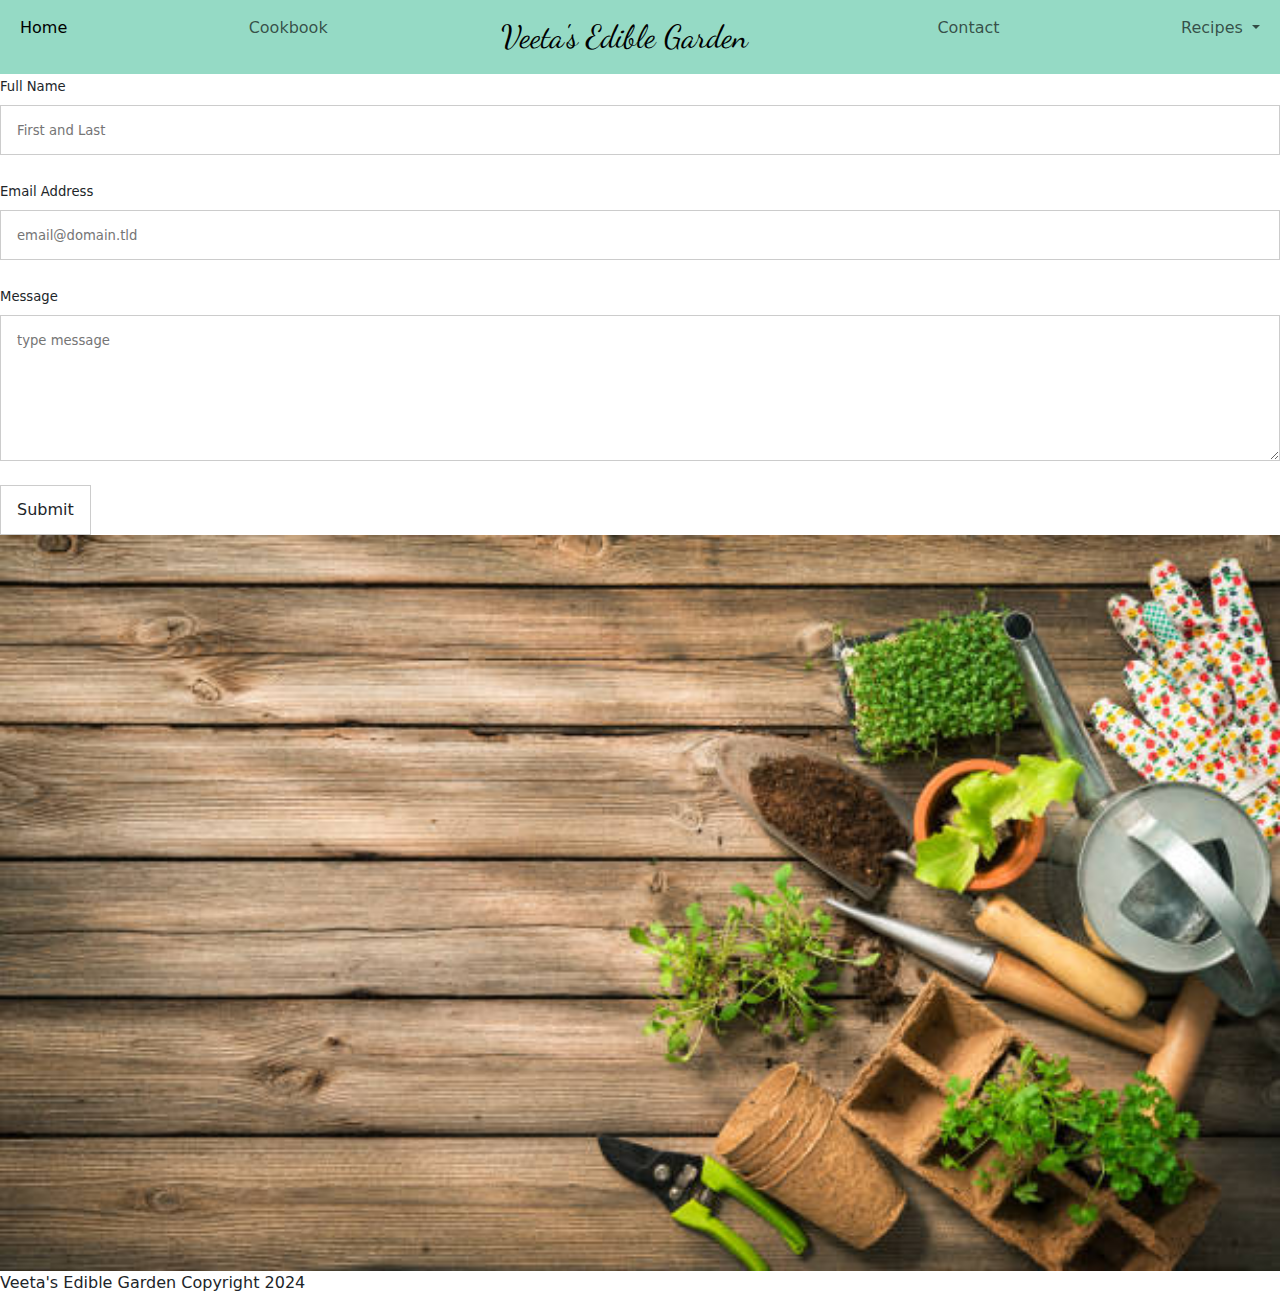
==== contact.html @ 01b27dd6 "adding new path to git hub" ====
<!DOCTYPE html>
<html lang="en">
<head>
    <meta charset="UTF-8">
    <meta name="viewport" content="width=device-width, initial-scale=1.0">
    <title>Veeta's Eatible Garden</title>
    <link rel="preconnect" href="https://fonts.googleapis.com">
    <link rel="preconnect" href="https://fonts.gstatic.com" crossorigin>
    <link href="https://fonts.googleapis.com/css2?family=Dancing+Script:wght@400..700&display=swap" rel="stylesheet">
    <link href="https://cdn.jsdelivr.net/npm/bootstrap@5.3.3/dist/css/bootstrap.min.css" rel="stylesheet" integrity="sha384-QWTKZyjpPEjISv5WaRU9OFeRpok6YctnYmDr5pNlyT2bRjXh0JMhjY6hW+ALEwIH" crossorigin="anonymous">
    <script src="https://cdn.jsdelivr.net/npm/bootstrap@5.3.3/dist/js/bootstrap.bundle.min.js" integrity="sha384-YvpcrYf0tY3lHB60NNkmXc5s9fDVZLESaAA55NDzOxhy9GkcIdslK1eN7N6jIeHz" crossorigin="anonymous"></script>
    <link rel="stylesheet" href="./Styles/styles.css">
</head>
<body>
    <header class="page-header">
        <nav class="navbar navbar-expand-lg" style="background-color: #95dac5;">
            <div class="container-fluid">
              
              <button class="navbar-toggler" type="button" data-bs-toggle="collapse" data-bs-target="#navbarNavDropdown" aria-controls="navbarNavDropdown" aria-expanded="false" aria-label="Toggle navigation">
                <span class="navbar-text"></span>
              </button>
              <div class="collapse navbar-collapse" id="navbarNavDropdown">
                <ul class="navbar-nav">
                  <li class="nav-item">
                    <a class="nav-link active" aria-current="page" href="./index.html">Home</a>
                  </li>
                  <li class="nav-item">
                    <a class="nav-link" href="./cookbook.html">Cookbook</a>
                  </li>
                  <a class="navbar-brand" style="font-family: dancing script;font-size: xx-large;">Veeta's Edible Garden</a>
                  <li class="nav-item">
                    <a class="nav-link" href="./contact.html">Contact</a>
                  </li>
                  <li class="nav-item dropdown">
                    <a class="nav-link dropdown-toggle" href="#" role="button" data-bs-toggle="dropdown" aria-expanded="false">
                      Recipes
                    </a>
                    <ul class="dropdown-menu">
                      <li><a class="dropdown-item" href="./salads.html">Salads</a></li>
                      <li><a class="dropdown-item" href="./smoothies.html">Smoothies</a></li>
                      <li><a class="dropdown-item" href="./soups.html">Soups</a></li>
                    </ul>
                  </li>
                </ul>
              </div>
            </div>
          </nav>
    </header>
    <main>
        <section>
            <form id="fs-frm" name="simple-contact-form" accept-charset="utf-8" action="https://formspree.io/f/{form_id}" method="post">
                <fieldset id="fs-frm-inputs">
                  <label for="full-name">Full Name</label>
                  <input type="text" name="name" id="full-name" placeholder="First and Last" required="">
                  <label for="email-address">Email Address</label>
                  <input type="email" name="_replyto" id="email-address" placeholder="email@domain.tld" required="">
                  <label for="message">Message</label>
                  <textarea rows="5" name="message" id="message" placeholder="type message" reqired=""></textarea>
                  <input type="hidden" name="_subject" id="email-subject" value="Contact Form Submission">
                </fieldset>
                <input type="submit" value="Submit">
              </form><style>/* reset */
              #fs-frm input,
              #fs-frm select,
              #fs-frm textarea,
              #fs-frm fieldset,
              #fs-frm optgroup,
              #fs-frm label,
              #fs-frm #card-element:disabled {
                font-family: inherit;
                font-size: 100%;
                color: inherit;
                border: none;
                border-radius: 0;
                display: block;
                width: 100%;
                padding: 0;
                margin: 0;
                webkit-appearance: none;
                moz-appearance: none;
              }
              #fs-frm label,
              #fs-frm legend,
              #fs-frm ::placeholder {
                font-size: .825rem;
                margin-bottom: .5rem;
                padding-top: .2rem;
                display: flex;
                align-items: baseline;
              }
              
              /* border, padding, margin, width */
              #fs-frm input,
              #fs-frm select,
              #fs-frm textarea,
              #fs-frm #card-element {
                border: 1px solid rgba(0,0,0,0.2);
                background-color: rgba(255,255,255,0.9);
                padding: .75em 1rem;
                margin-bottom: 1.5rem;
              }
              #fs-frm input:focus,
              #fs-frm select:focus,
              #fs-frm textarea:focus {
                background-color: rgb(244, 238, 238);
                outline-style: solid;
                outline-width: thin;
                outline-color: gray;
                outline-offset: -1px;
              }
              #fs-frm [type="text"],
              #fs-frm [type="email"] {
                width: 100%;
              }
              #fs-frm [type="button"],
              #fs-frm [type="submit"],
              #fs-frm [type="reset"] {
                width: auto;
                cursor: pointer;
                -webkit-appearance: button;
                -moz-appearance: button;
                appearance: button;
              }
              #fs-frm [type="button"]:focus,
              #fs-frm [type="submit"]:focus,
              #fs-frm [type="reset"]:focus {
                outline: none;
              }
              #fs-frm [type="submit"],
              #fs-frm [type="reset"] {
                margin-bottom: 0;
              }
              #fs-frm select {
                text-transform: none;
              }
              
              #fs-frm [type="checkbox"] {
                -webkit-appearance: checkbox;
                -moz-appearance: checkbox;
                appearance: checkbox;
                display: inline-block;
                width: auto;
                margin: 0 .5em 0 0 !important;
              }
              
              #fs-frm [type="radio"] {
                -webkit-appearance: radio;
                -moz-appearance: radio;
                appearance: radio;
              }
              
              /* address, locale */
              #fs-frm fieldset.locale input[name="city"],
              #fs-frm fieldset.locale select[name="state"],
              #fs-frm fieldset.locale input[name="postal-code"] {
                display: inline;
              }
              #fs-frm fieldset.locale input[name="city"] {
                width: 52%;
              }
              #fs-frm fieldset.locale select[name="state"],
              #fs-frm fieldset.locale input[name="postal-code"] {
                width: 20%;
              }
              #fs-frm fieldset.locale input[name="city"],
              #fs-frm fieldset.locale select[name="state"] {
                margin-right: 3%;
              }
              </style>
        </section>
        <div class="container-fluid"></div>
            <img class="w-100" src="./Images/contact-background.jpg" alt="Salad">
        </div>
    </main>
</body>
<footer>Veeta's Edible Garden Copyright 2024</footer>
</html>
---- Styles/styles.css ----
/* Main area > header banner */
.main-banner {
    height: 400px;
    background-image: linear-gradient(rgba(255, 255, 255, 0.25),
            rgba(255, 255, 255, 0.25)),
    url("../Images/Vegetable-garden01.jpg");
    background-repeat: no-repeat;
    background-size: cover;
    display: flex;
    justify-content: center;
    align-items: center;
}

.main-banner-title {
    text-transform: uppercase;
    font-weight: 300;
    font-size: calc(2rem + 2vw);
    letter-spacing: 4px;
    text-align: left;
    font-family: aton;
    color: rgb(55, 54, 33);
    text-shadow: 2px 2px 4px rgba(0, 0, 0, 0.6);   
}
.navbar-nav {
    width: 100%;
    text-align: center;
    display: flex;
    justify-content: space-between;
}

.tagline {
    font-size: calc(1rem + 1vw);
    font-weight: 300;
    color: rgb(52, 50, 50);
    text-shadow: 2px 2px 4px rgba(0, 0, 0, 0.6);
    text-align: center;
}

.column-heading {
    text-transform: uppercase;
    font-weight: 300;
    font-size: calc(1.2rem + 1vw);
    letter-spacing: 2px;
    color: rgb(52, 50, 50);
    text-shadow: 2px 2px 4px rgba(0, 0, 0, 0.6);
    margin-bottom: 20px;
    text-align: center;
}

.btn {
    background-color: rgb(255, 153, 0);
    color: rgb(255, 255, 255);
    padding: 10px 20px;
    border: none;
    border-radius: none;
    cursor: pointer;
    transition: background-color 0.3s ease;
    justify-content: center;
}

.btn:hover,
  .btn:focus,
  .btn:active {
    color: rgb(210, 207, 204);
    background-color: rgb(203, 137, 39);
  }
.my-first-carousel {
    width: 500px;
    margin: 0 auto;
}
.fs-frm {
    height: 400px;
    background-image: linear-gradient(rgba(255, 255, 255, 0.25),
            rgba(255, 255, 255, 0.25)),
    url("../Images/contact-background.jpg");
    background-repeat: no-repeat;
    background-size: cover;
    display: flex;
    justify-content: center;
    align-items: center;
}
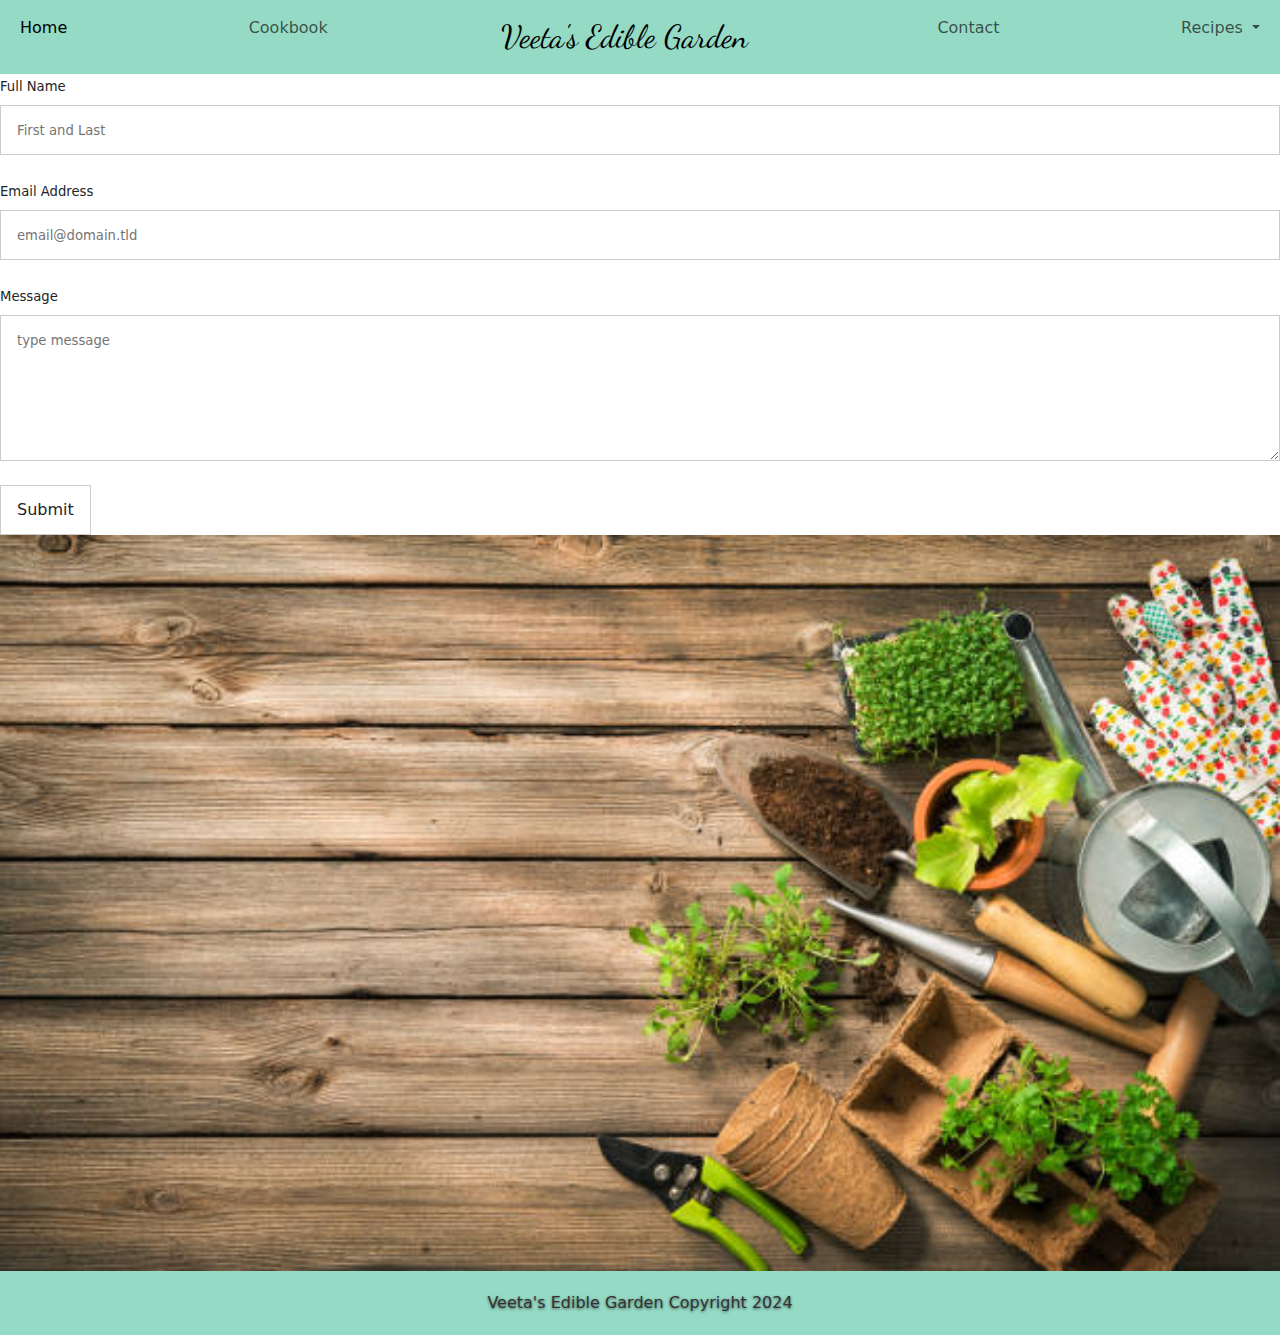
==== commit 5691d27b: "cleaned up additional pages code" ====
--- a/contact.html
+++ b/contact.html
@@ -27,7 +27,7 @@
                   <li class="nav-item">
                     <a class="nav-link" href="./cookbook.html">Cookbook</a>
                   </li>
-                  <a class="navbar-brand" style="font-family: dancing script;font-size: xx-large;">Veeta's Edible Garden</a>
+                  <li class="navbar-brand" style="font-family: dancing script;font-size: xx-large;">Veeta's Edible Garden</li>
                   <li class="nav-item">
                     <a class="nav-link" href="./contact.html">Contact</a>
                   </li>
@@ -48,7 +48,7 @@
     </header>
     <main>
         <section>
-            <form id="fs-frm" name="simple-contact-form" accept-charset="utf-8" action="https://formspree.io/f/{form_id}" method="post">
+            <form id="fs-frm" name="simple-contact-form" accept-charset="utf-8" method="post" action="https://formspree.io/f/manwgend">
                 <fieldset id="fs-frm-inputs">
                   <label for="full-name">Full Name</label>
                   <input type="text" name="name" id="full-name" placeholder="First and Last" required="">
@@ -169,9 +169,9 @@
               </style>
         </section>
         <div class="container-fluid"></div>
-            <img class="w-100" src="./Images/contact-background.jpg" alt="Salad">
+            <img class="w-100" src="./Images/contact-background.jpg" alt="contact-background">
         </div>
     </main>
 </body>
-<footer>Veeta's Edible Garden Copyright 2024</footer>
+<footer class="footer">Veeta's Edible Garden Copyright 2024</footer>
 </html>--- a/Styles/styles.css
+++ b/Styles/styles.css
@@ -30,6 +30,8 @@
     display: flex;
     justify-content: space-between;
 }
+
+  }
 
 .tagline {
     font-size: calc(1rem + 1vw);
@@ -73,12 +75,18 @@
 }
 .fs-frm {
     height: 400px;
-    background-image: linear-gradient(rgba(255, 255, 255, 0.25),
-            rgba(255, 255, 255, 0.25)),
+    background-image: 
     url("../Images/contact-background.jpg");
     background-repeat: no-repeat;
     background-size: cover;
     display: flex;
     justify-content: center;
     align-items: center;
-} +} 
+.footer {
+    background-color: #95dac5;
+    padding: 20px;
+    text-align: center;
+    color: rgb(52, 50, 50);
+    text-shadow: 0px 1px 3px rgba(0, 0, 0, 0.6);
+}
